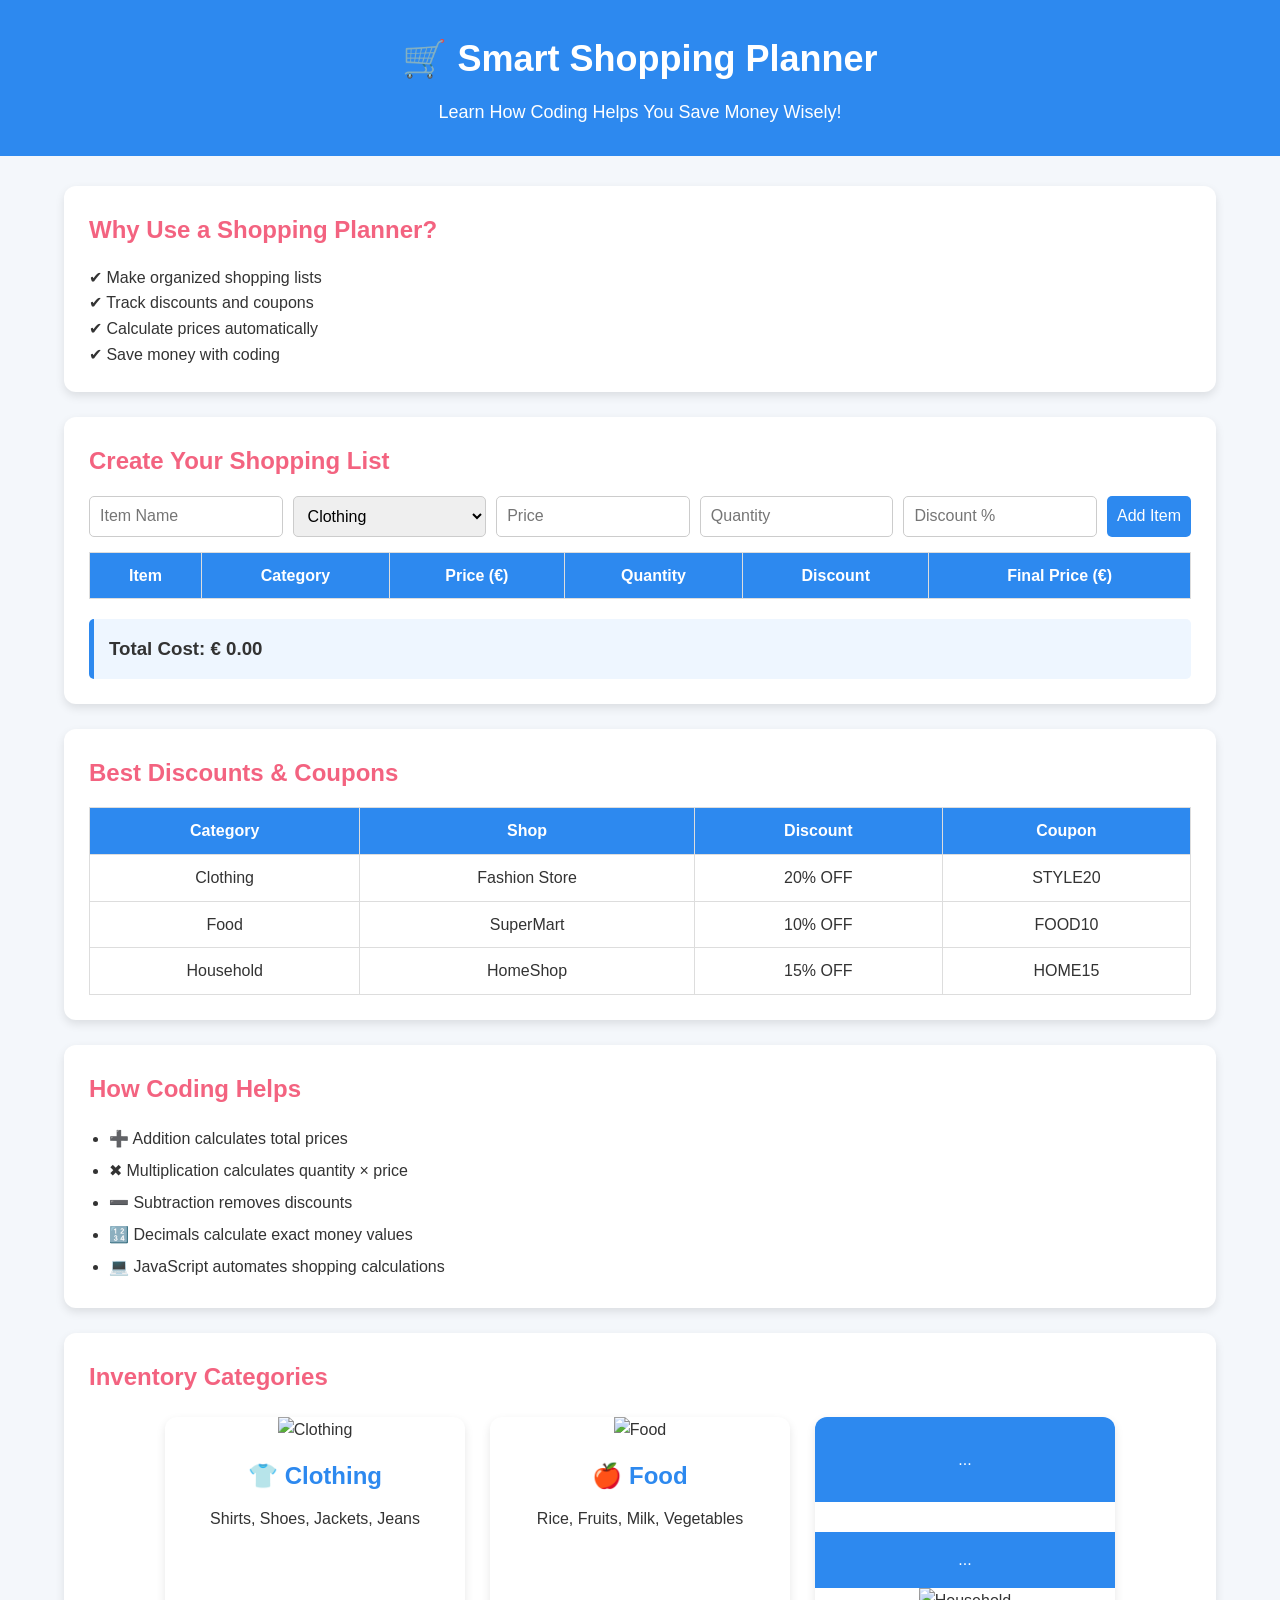
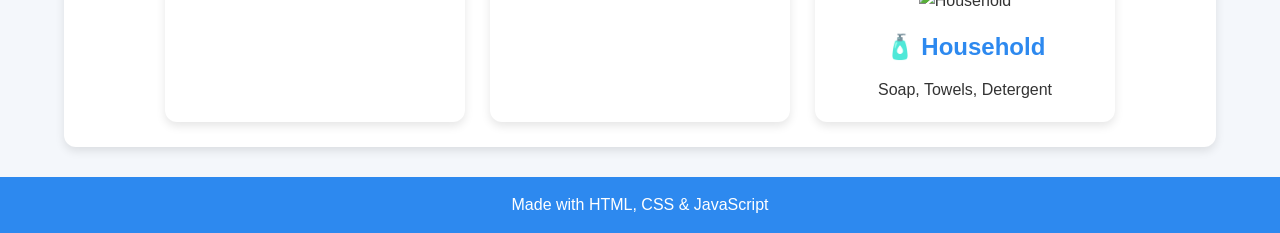
==== index.html @ d008da69 "first commit" ====
<!DOCTYPE html>
<html lang="en">
<head>
    <meta charset="UTF-8">
    <meta name="viewport" content="width=device-width, initial-scale=1.0">

    <title>Smart Shopping Planner</title>

    <!-- CSS File -->
    <link rel="stylesheet" href="style.css">
</head>

<body>
<header>
    <h1>🛒 Smart Shopping Planner</h1>
    <p>Learn How Coding Helps You Save Money Wisely!</p>
</header>

<div class="container">

    <!-- Introduction -->
    <section class="section">
        <h2>Why Use a Shopping Planner?</h2>

        <p>
            ✔ Make organized shopping lists <br>
            ✔ Track discounts and coupons <br>
            ✔ Calculate prices automatically <br>
            ✔ Save money with coding
        </p>
    </section>


    <!-- Shopping Form -->
    <section class="section">

        <h2>Create Your Shopping List</h2>

        <div class="inputs">

            <input type="text" id="itemName" placeholder="Item Name">

            <select id="category">
                <option value="Clothing">Clothing</option>
                <option value="Food">Food</option>
                <option value="Household">Household</option>
            </select>

            <input type="number" id="price" placeholder="Price">

            <input type="number" id="quantity" placeholder="Quantity">

            <input type="number" id="discount" placeholder="Discount %">

            <button onclick="addItem()">Add Item</button>

        </div>

        <!-- Shopping Table -->
        <table>

            <thead>
                <tr>
                    <th>Item</th>
                    <th>Category</th>
                    <th>Price (€)</th>
                    <th>Quantity</th>
                    <th>Discount</th>
                    <th>Final Price (€)</th>
                </tr>
            </thead>

            <tbody id="shoppingTable">

            </tbody>

        </table>

        <div class="total-box">
            <h3>Total Cost: € <span id="total">0.00</span></h3>
        </div>

    </section>

    <!-- Discount Section -->
    <section class="section">

        <h2>Best Discounts & Coupons</h2>

        <table>

            <thead>
                <tr>
                    <th>Category</th>
                    <th>Shop</th>
                    <th>Discount</th>
                    <th>Coupon</th>
                </tr>
            </thead>

            <tbody>

                <tr>
                    <td>Clothing</td>
                    <td>Fashion Store</td>
                    <td>20% OFF</td>
                    <td>STYLE20</td>
                </tr>

                <tr>
                    <td>Food</td>
                    <td>SuperMart</td>
                    <td>10% OFF</td>
                    <td>FOOD10</td>
                </tr>

                <tr>
                    <td>Household</td>
                    <td>HomeShop</td>
                    <td>15% OFF</td>
                    <td>HOME15</td>
                </tr>

            </tbody>

        </table>

    </section>

    <!-- Coding Explanation -->
    <section class="section">

        <h2>How Coding Helps</h2>

        <ul>
            <li>➕ Addition calculates total prices</li>
            <li>✖ Multiplication calculates quantity × price</li>
            <li>➖ Subtraction removes discounts</li>
            <li>🔢 Decimals calculate exact money values</li>
            <li>💻 JavaScript automates shopping calculations</li>
        </ul>

    </section>

    <!-- Inventory -->
   <!-- Inventory With Images -->
<section class="section">

    <h2>Inventory Categories</h2>

    <div class="inventory-container">

        <!-- Clothing -->
        <div class="card">

            <img 
            src="https://images.unsplash.com/photo-1521572163474-6864f9cf17ab?w=400"
            alt="Clothing">

            <h3>👕 Clothing</h3>

            <p>Shirts, Shoes, Jackets, Jeans</p>

        </div>

        <!-- Food -->
        <div class="card">

            <img 
            src="https://images.unsplash.com/photo-1542838132-92c53300491e?w=400"
            alt="Food">

            <h3>🍎 Food</h3>

            <p>Rice, Fruits, Milk, Vegetables</p>

        </div>

        <!-- Household -->
        <div class="card">
           <body>

<header>...</header>

<div class="container">

    <!-- Introduction -->
    
    <!-- Shopping Form -->
    
    <!-- Discount Section -->
    
    <!-- Coding Explanation -->

    <!-- Inventory With Images -->

</div>

<footer>...</footer>

<script src="script.js"></script>

</body>
</html> 

            <img 
            src="https://images.unsplash.com/photo-1583947582886-f40ec95dd752?w=400"
            alt="Household">

            <h3>🧴 Household</h3>

            <p>Soap, Towels, Detergent</p>

        </div>

    </div>

</section>

            </tbody>

        </table>

    </section>

</div>

<footer>
    <p>Made with HTML, CSS & JavaScript</p>
</footer>

<!-- JavaScript File -->
<script src="script.js"></script>

</body>
</html>
---- style.css ----
*{
    margin:0;
    padding:0;
    box-sizing:border-box;
    font-family:Arial, sans-serif;
}

body{
    background:#f4f7fb;
    color:#333;
}

header{
    background:#2d89ef;
    color:white;
    text-align:center;
    padding:20px;
}

header h1{
    margin-bottom:10px;
}

.container{
    width:90%;
    max-width:1200px;
    margin:20px auto;

}

.section{
    background:white;
    padding:20px;
    margin-bottom:20px;
    border-radius:10px;
    box-shadow:0 2px 6px rgba(0,0,0,0.1);
}
*{
    margin:0;
    padding:0;
    box-sizing:border-box;
    font-family:Arial, sans-serif;
}

body{
    background:#f4f7fb;
    color:#333;
    line-height:1.6;
}

/* Header */

header{
    background:#2d89ef;
    color:white;
    text-align:center;
    padding:30px 20px;
}

header h1{
    font-size:36px;
    margin-bottom:10px;
}

header p{
    font-size:18px;
}

/* Container */

.container{
    width:90%;
    max-width:1200px;
    margin:30px auto;
}

/* Sections */

.section{
    background:white;
    padding:25px;
    margin-bottom:25px;
    border-radius:12px;
    box-shadow:0 4px 10px rgba(0,0,0,0.1);
}

.section h2{
    color:#2d89ef;
    margin-bottom:20px;
}

/* Inputs */

.inputs{
    display:flex;
    flex-wrap:wrap;
    gap:12px;
    margin-bottom:20px;
}

input,
select,
button{
    padding:12px;
    border-radius:6px;
    border:1px solid #ccc;
    font-size:16px;
}

input,
select{
    flex:1;
    min-width:180px;
}

button{
    background:#2d89ef;
    color:white;
    border:none;
    cursor:pointer;
    transition:0.3s;
}

button:hover{
    background:#1f6fd1;
}

/* Tables */

table{
    width:100%;
    border-collapse:collapse;
    margin-top:15px;
}

table th,
table td{
    border:1px solid #ddd;
    padding:12px;
    text-align:center;
}

table th{
    background:#2d89ef;
    color:white;
}

/* Total Box */

.total-box{
    margin-top:20px;
    background:#eef6ff;
    padding:15px;
    border-left:5px solid #2d89ef;
    border-radius:6px;
}

/* List */

ul{
    margin-left:20px;
    line-height:2;
}

/* Inventory Cards */

.inventory-container{
    display:flex;
    justify-content:center;
    gap:25px;
    flex-wrap:wrap;
    margin-top:20px;
}

.card{
    width:300px;
    background:white;
    border-radius:12px;
    overflow:hidden;
    box-shadow:0 4px 10px rgba(0,0,0,0.1);
    transition:0.3s;
    text-align:center;
}

.card:hover{
    transform:translateY(-5px);
}

.card img{
    width:100%;
    height:220px;
    object-fit:cover;
}

.card h3{
    color:#2d89ef;
    margin:15px 0 10px;
    font-size:24px;
}

.card p{
    padding:0 15px 20px;
    font-size:16px;
}

/* Footer */

footer{
    background:#2d89ef;
    color:white;
    text-align:center;
    padding:18px;
    margin-top:30px;
}

/* Responsive */

@media(max-width:768px){

    .inputs{
    }

    input,
    select,
    button{
        width:100%;
    }

    .card{
        width:100%;
        max-width:350px;
    }

    table{
        font-size:14px;
    }

    header h1{
        font-size:28px;
    }
}
.section h2{
    color:#ef2d54bd;
    margin-bottom:15px;
}

.inputs{
    display:flex;
    flex-wrap:wrap;
    gap:10px;
    margin-bottom:15px;
}

input,
select,
button{
    padding:10px;
    border:1px solid #ccc;
    border-radius:5px;
}

button{
    background:#2d89ef;
    color:white;
    border:none;
    cursor:pointer;
}

button:hover{
    background:#1f6fd1;
}

table{
    width:100%;
    border-collapse:collapse;
    margin-top:15px;
}

table th,
table td{
    border:1px solid #ddd;
    padding:10px;
    text-align:center;
}

table th{
    background:#2d89ef;
    color:white;
}

.total-box{
    margin-top:20px;
    background:#eef6ff;
    padding:15px;
    border-left:5px solid #2d89ef;
    border-radius:5px;
}

ul{
    line-height:2;
    margin-left:20px;
}

footer{
    background:#2d89ef;
    color:white;
    text-align:center;
    padding:15px;
    margin-top:20px;
}
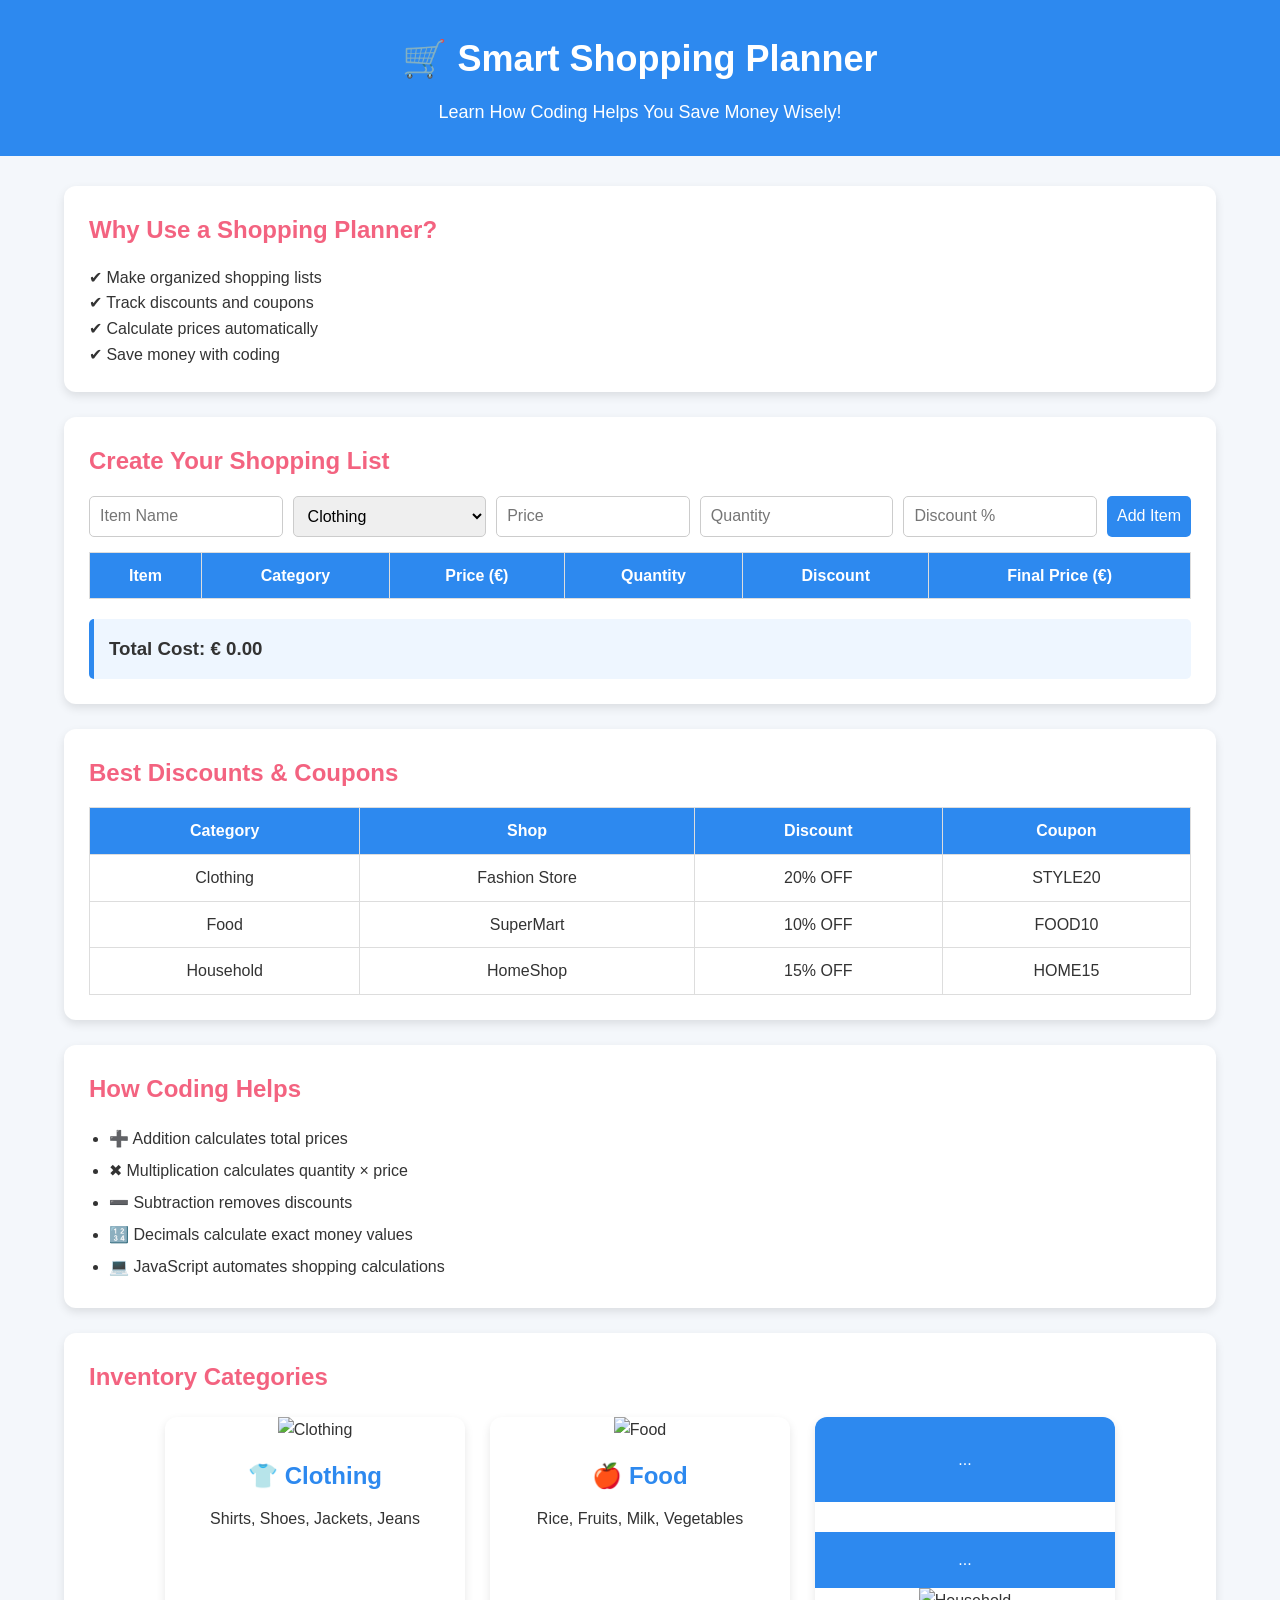
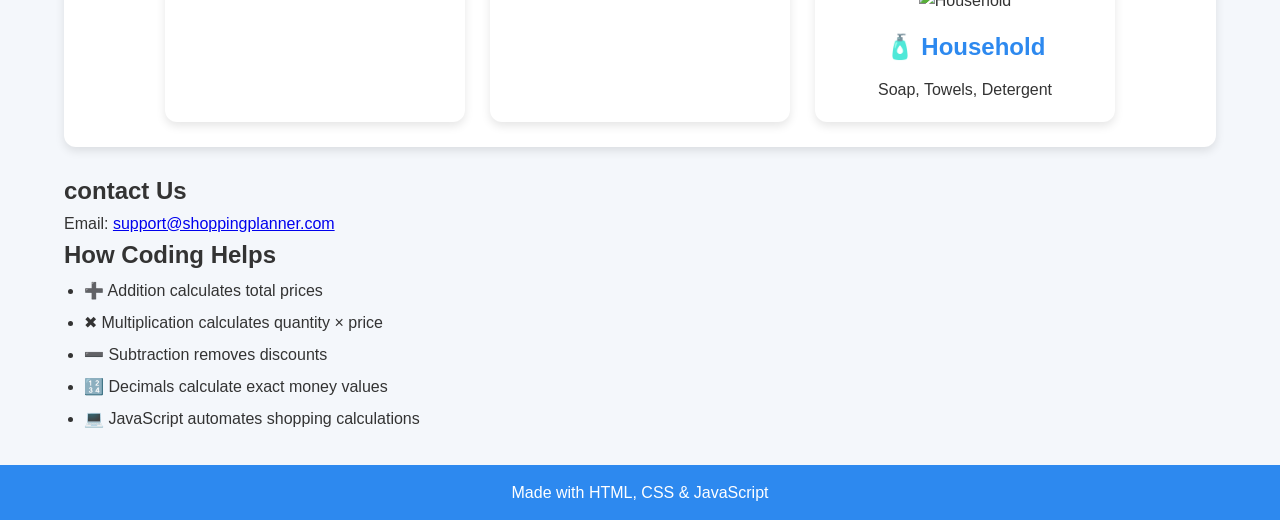
==== commit e10aab84: "fixed the background image and removed the list imageandfixed the script.js file summing up the code" ====
--- a/index.html
+++ b/index.html
@@ -34,7 +34,7 @@
     <!-- Shopping Form -->
     <section class="section">
 
-        <h2>Create Your Shopping List</h2>
+       <h2>Create Your Shopping List</h2>
 
         <div class="inputs">
 
@@ -222,7 +222,22 @@
         </table>
 
     </section>
-
+<section class=""section">
+    <h2>contact Us</h2>
+    <p>Email: <a href="mailto:support@shoppingplanner.com">support@shoppingplanner.com</a></p>
+</section>
+
+        <h2>How Coding Helps</h2>
+
+        <ul>
+            <li>➕ Addition calculates total prices</li>
+            <li>✖ Multiplication calculates quantity × price</li>
+            <li>➖ Subtraction removes discounts</li>
+            <li>🔢 Decimals calculate exact money values</li>
+            <li>💻 JavaScript automates shopping calculations</li>
+        </ul>
+
+    </section>
 </div>
 
 <footer>
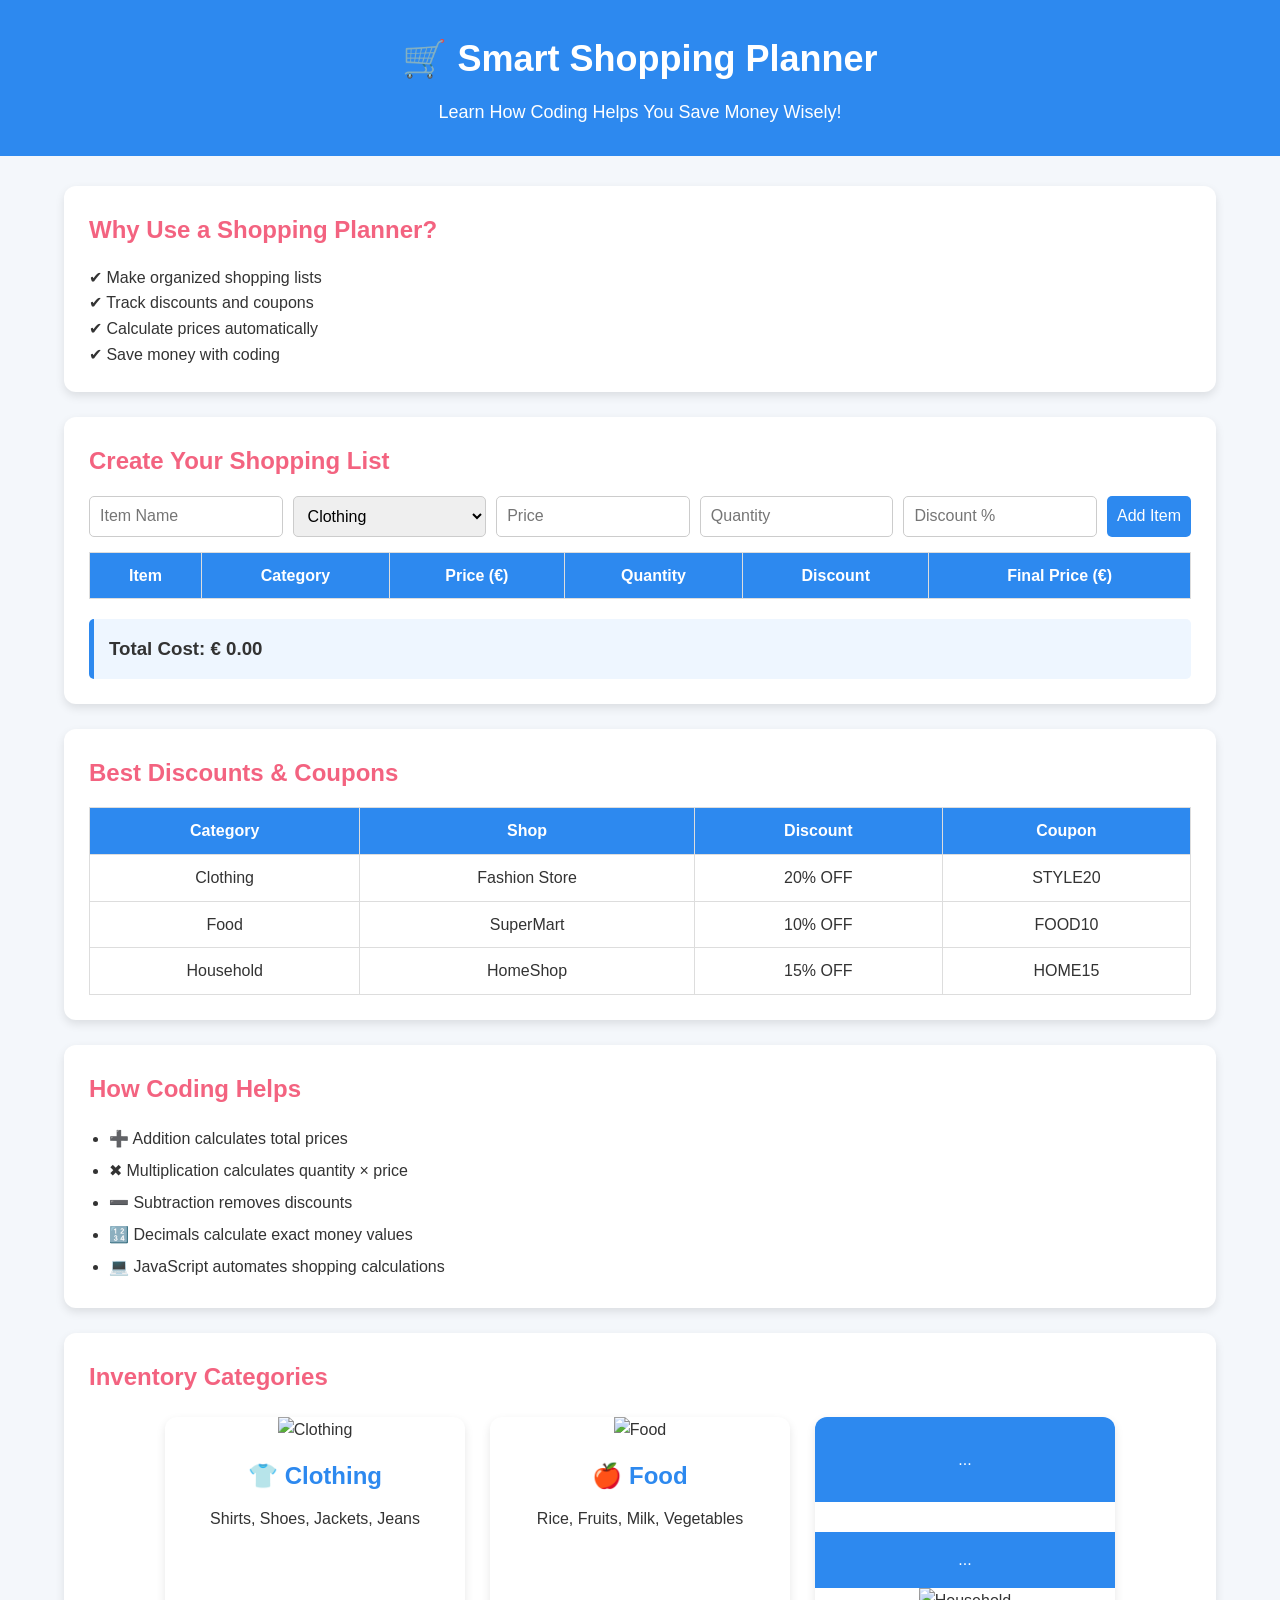
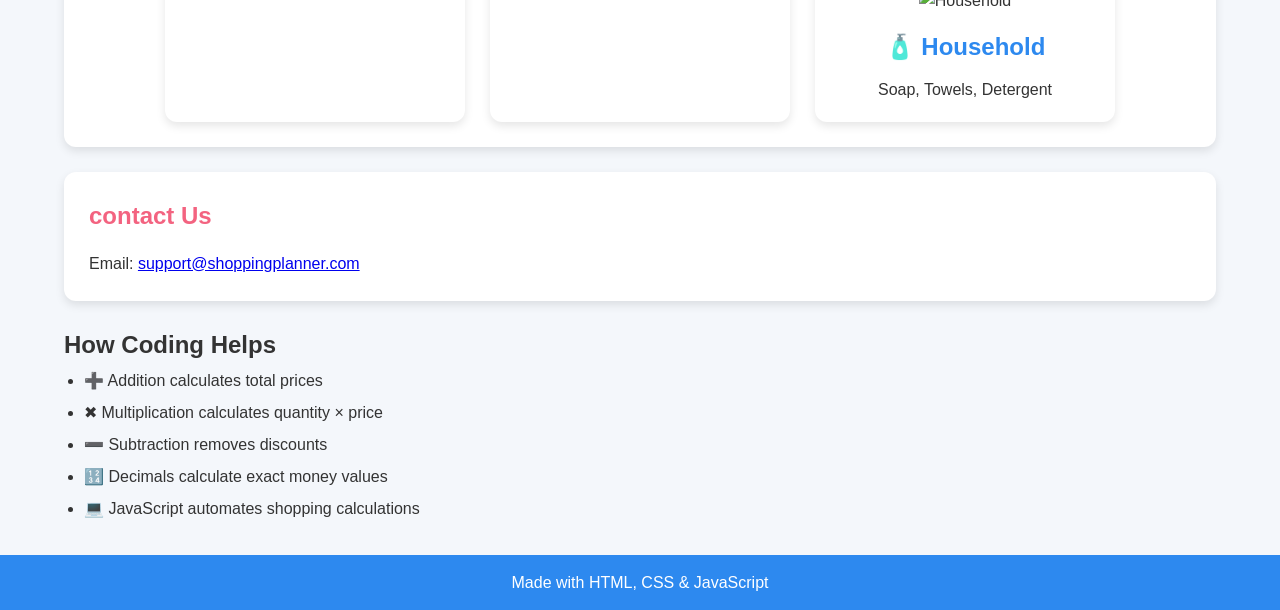
==== commit 0a05a103: "removed the double qoute" ====
--- a/index.html
+++ b/index.html
@@ -222,7 +222,7 @@
         </table>
 
     </section>
-<section class=""section">
+<section class="section">
     <h2>contact Us</h2>
     <p>Email: <a href="mailto:support@shoppingplanner.com">support@shoppingplanner.com</a></p>
 </section>
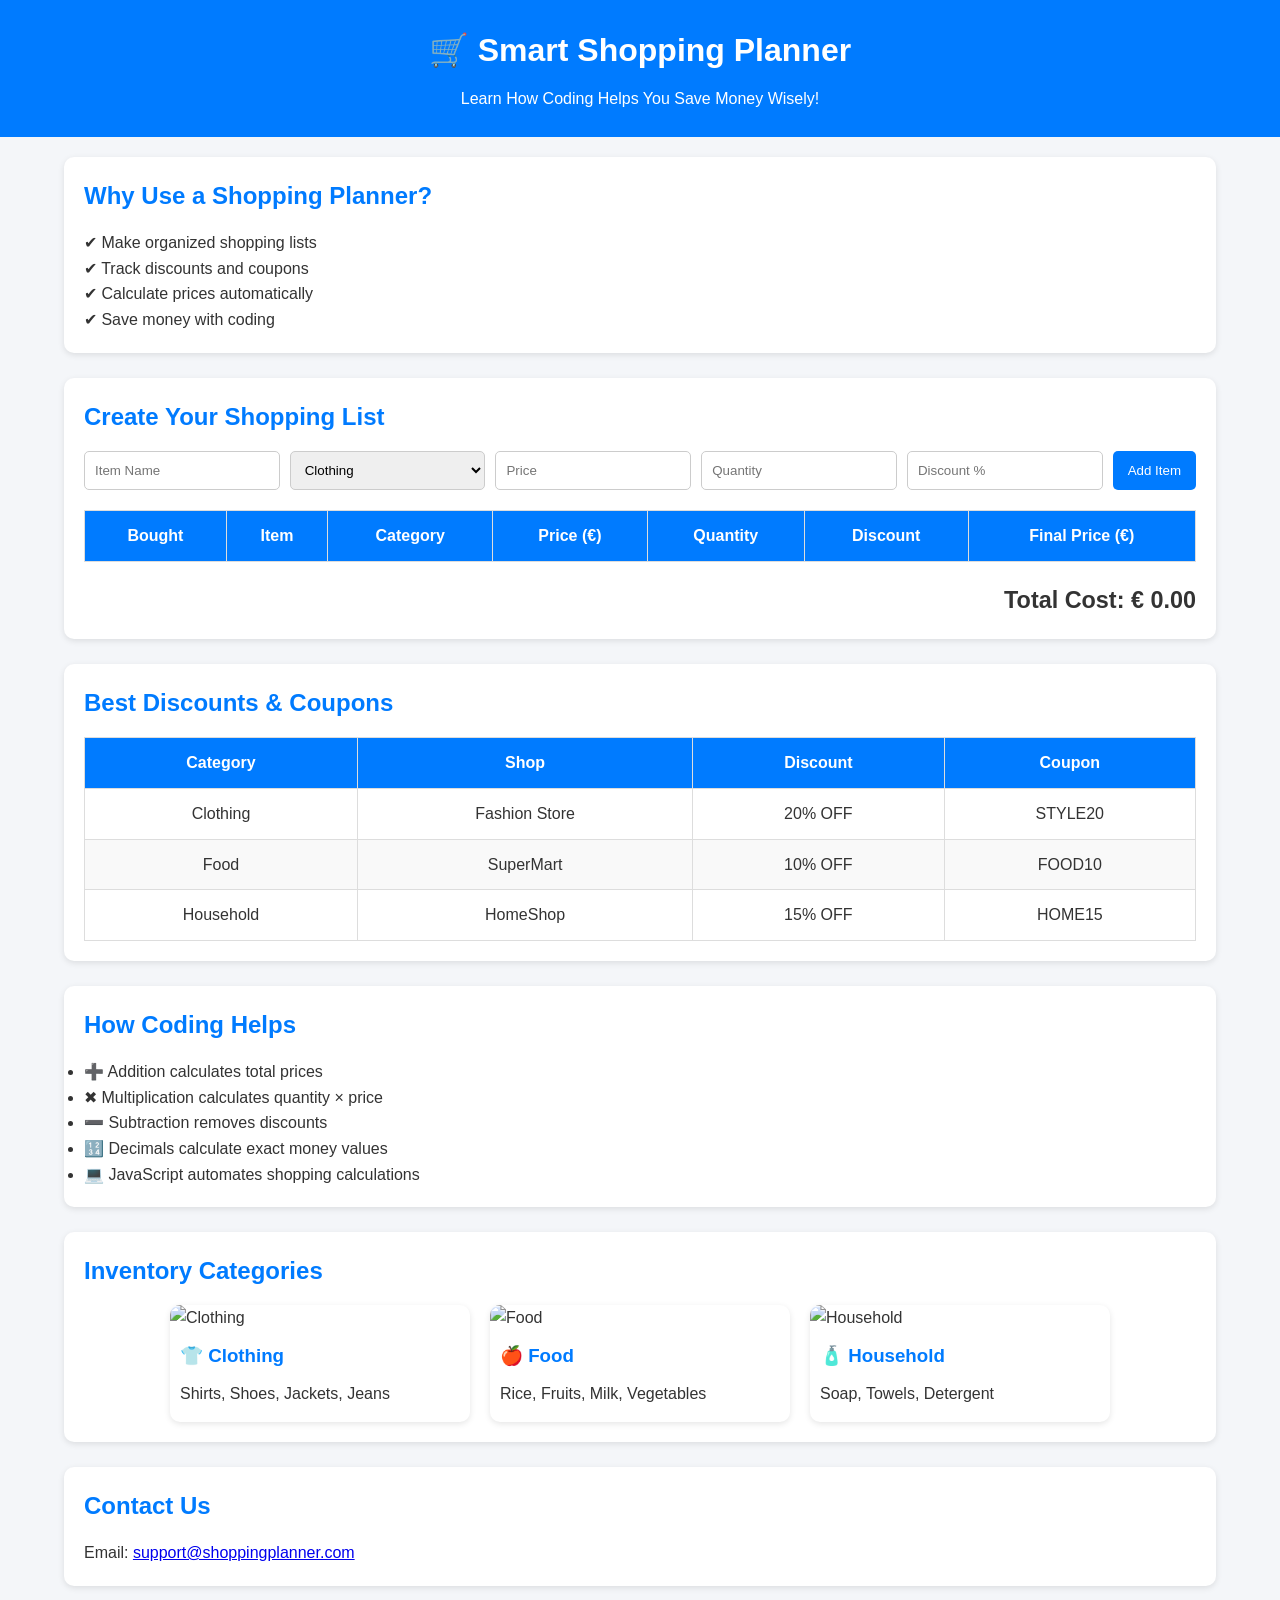
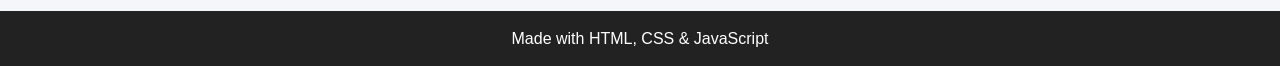
==== commit 3f01f5ed: "added a new feature to the website" ====
--- a/index.html
+++ b/index.html
@@ -1,5 +1,6 @@
-<!DOCTYPE html>
+ <!DOCTYPE html>
 <html lang="en">
+
 <head>
     <meta charset="UTF-8">
     <meta name="viewport" content="width=device-width, initial-scale=1.0">
@@ -11,241 +12,277 @@
 </head>
 
 <body>
-<header>
-    <h1>🛒 Smart Shopping Planner</h1>
-    <p>Learn How Coding Helps You Save Money Wisely!</p>
-</header>
-
-<div class="container">
-
-    <!-- Introduction -->
-    <section class="section">
-        <h2>Why Use a Shopping Planner?</h2>
-
-        <p>
-            ✔ Make organized shopping lists <br>
-            ✔ Track discounts and coupons <br>
-            ✔ Calculate prices automatically <br>
-            ✔ Save money with coding
-        </p>
-    </section>
-
-
-    <!-- Shopping Form -->
-    <section class="section">
-
-       <h2>Create Your Shopping List</h2>
-
-        <div class="inputs">
-
-            <input type="text" id="itemName" placeholder="Item Name">
-
-            <select id="category">
-                <option value="Clothing">Clothing</option>
-                <option value="Food">Food</option>
-                <option value="Household">Household</option>
-            </select>
-
-            <input type="number" id="price" placeholder="Price">
-
-            <input type="number" id="quantity" placeholder="Quantity">
-
-            <input type="number" id="discount" placeholder="Discount %">
-
-            <button onclick="addItem()">Add Item</button>
-
-        </div>
-
-        <!-- Shopping Table -->
-        <table>
-
-            <thead>
-                <tr>
-                    <th>Item</th>
-                    <th>Category</th>
-                    <th>Price (€)</th>
-                    <th>Quantity</th>
-                    <th>Discount</th>
-                    <th>Final Price (€)</th>
-                </tr>
-            </thead>
-
-            <tbody id="shoppingTable">
-
-            </tbody>
-
-        </table>
-
-        <div class="total-box">
-            <h3>Total Cost: € <span id="total">0.00</span></h3>
-        </div>
-
-    </section>
-
-    <!-- Discount Section -->
-    <section class="section">
-
-        <h2>Best Discounts & Coupons</h2>
-
-        <table>
-
-            <thead>
-                <tr>
-                    <th>Category</th>
-                    <th>Shop</th>
-                    <th>Discount</th>
-                    <th>Coupon</th>
-                </tr>
-            </thead>
-
-            <tbody>
-
-                <tr>
-                    <td>Clothing</td>
-                    <td>Fashion Store</td>
-                    <td>20% OFF</td>
-                    <td>STYLE20</td>
-                </tr>
-
-                <tr>
-                    <td>Food</td>
-                    <td>SuperMart</td>
-                    <td>10% OFF</td>
-                    <td>FOOD10</td>
-                </tr>
-
-                <tr>
-                    <td>Household</td>
-                    <td>HomeShop</td>
-                    <td>15% OFF</td>
-                    <td>HOME15</td>
-                </tr>
-
-            </tbody>
-
-        </table>
-
-    </section>
-
-    <!-- Coding Explanation -->
-    <section class="section">
-
-        <h2>How Coding Helps</h2>
-
-        <ul>
-            <li>➕ Addition calculates total prices</li>
-            <li>✖ Multiplication calculates quantity × price</li>
-            <li>➖ Subtraction removes discounts</li>
-            <li>🔢 Decimals calculate exact money values</li>
-            <li>💻 JavaScript automates shopping calculations</li>
-        </ul>
-
-    </section>
-
-    <!-- Inventory -->
-   <!-- Inventory With Images -->
-<section class="section">
-
-    <h2>Inventory Categories</h2>
-
-    <div class="inventory-container">
-
-        <!-- Clothing -->
-        <div class="card">
-
-            <img 
-            src="https://images.unsplash.com/photo-1521572163474-6864f9cf17ab?w=400"
-            alt="Clothing">
-
-            <h3>👕 Clothing</h3>
-
-            <p>Shirts, Shoes, Jackets, Jeans</p>
-
-        </div>
-
-        <!-- Food -->
-        <div class="card">
-
-            <img 
-            src="https://images.unsplash.com/photo-1542838132-92c53300491e?w=400"
-            alt="Food">
-
-            <h3>🍎 Food</h3>
-
-            <p>Rice, Fruits, Milk, Vegetables</p>
-
-        </div>
-
-        <!-- Household -->
-        <div class="card">
-           <body>
-
-<header>...</header>
-
-<div class="container">
-
-    <!-- Introduction -->
-    
-    <!-- Shopping Form -->
-    
-    <!-- Discount Section -->
-    
-    <!-- Coding Explanation -->
-
-    <!-- Inventory With Images -->
-
-</div>
-
-<footer>...</footer>
-
-<script src="script.js"></script>
-
-</body>
-</html> 
-
-            <img 
-            src="https://images.unsplash.com/photo-1583947582886-f40ec95dd752?w=400"
-            alt="Household">
-
-            <h3>🧴 Household</h3>
-
-            <p>Soap, Towels, Detergent</p>
-
-        </div>
+
+    <!-- Header -->
+    <header>
+        <h1>🛒 Smart Shopping Planner</h1>
+        <p>Learn How Coding Helps You Save Money Wisely!</p>
+    </header>
+
+    <div class="container">
+
+        <!-- Introduction -->
+        <section class="section">
+
+            <h2>Why Use a Shopping Planner?</h2>
+
+            <p>
+                ✔ Make organized shopping lists <br>
+                ✔ Track discounts and coupons <br>
+                ✔ Calculate prices automatically <br>
+                ✔ Save money with coding
+            </p>
+
+        </section>
+
+        <!-- Shopping Form -->
+        <section class="section">
+
+            <h2>Create Your Shopping List</h2>
+
+            <div class="inputs">
+
+                <input
+                    type="text"
+                    id="itemName"
+                    placeholder="Item Name"
+                >
+
+                <select id="category">
+
+                    <option value="Clothing">
+                        Clothing
+                    </option>
+
+                    <option value="Food">
+                        Food
+                    </option>
+
+                    <option value="Household">
+                        Household
+                    </option>
+
+                </select>
+
+                <input
+                    type="number"
+                    id="price"
+                    placeholder="Price"
+                >
+
+                <input
+                    type="number"
+                    id="quantity"
+                    placeholder="Quantity"
+                >
+
+                <input
+                    type="number"
+                    id="discount"
+                    placeholder="Discount %"
+                >
+
+                <button onclick="addItem()">
+                    Add Item
+                </button>
+
+            </div>
+
+            <!-- Shopping Table -->
+            <table>
+
+                <thead>
+
+                    <tr>
+                        <th>Bought</th>
+                        <th>Item</th>
+                        <th>Category</th>
+                        <th>Price (€)</th>
+                        <th>Quantity</th>
+                        <th>Discount</th>
+                        <th>Final Price (€)</th>
+                    </tr>
+
+                </thead>
+
+                <tbody id="shoppingbody">
+
+                </tbody>
+
+            </table>
+
+            <!-- Total -->
+            <div class="total-box">
+
+                <h3>
+                    Total Cost:
+                    € <span id="total">0.00</span>
+                </h3>
+
+            </div>
+
+        </section>
+
+        <!-- Discount Section -->
+        <section class="section">
+
+            <h2>Best Discounts & Coupons</h2>
+
+            <table>
+
+                <thead>
+
+                    <tr>
+                        <th>Category</th>
+                        <th>Shop</th>
+                        <th>Discount</th>
+                        <th>Coupon</th>
+                    </tr>
+
+                </thead>
+
+                <tbody>
+
+                    <tr>
+                        <td>Clothing</td>
+                        <td>Fashion Store</td>
+                        <td>20% OFF</td>
+                        <td>STYLE20</td>
+                    </tr>
+
+                    <tr>
+                        <td>Food</td>
+                        <td>SuperMart</td>
+                        <td>10% OFF</td>
+                        <td>FOOD10</td>
+                    </tr>
+
+                    <tr>
+                        <td>Household</td>
+                        <td>HomeShop</td>
+                        <td>15% OFF</td>
+                        <td>HOME15</td>
+                    </tr>
+
+                </tbody>
+
+            </table>
+
+        </section>
+
+        <!-- Coding Explanation -->
+        <section class="section">
+
+            <h2>How Coding Helps</h2>
+
+            <ul>
+
+                <li>
+                    ➕ Addition calculates total prices
+                </li>
+
+                <li>
+                    ✖ Multiplication calculates quantity × price
+                </li>
+
+                <li>
+                    ➖ Subtraction removes discounts
+                </li>
+
+                <li>
+                    🔢 Decimals calculate exact money values
+                </li>
+
+                <li>
+                    💻 JavaScript automates shopping calculations
+                </li>
+
+            </ul>
+
+        </section>
+
+        <!-- Inventory -->
+        <section class="section">
+
+            <h2>Inventory Categories</h2>
+
+            <div class="inventory-container">
+
+                <!-- Clothing -->
+                <div class="card">
+
+                    <img
+                        src="https://images.unsplash.com/photo-1521572163474-6864f9cf17ab?w=400"
+                        alt="Clothing"
+                    >
+
+                    <h3>👕 Clothing</h3>
+
+                    <p>
+                        Shirts, Shoes, Jackets, Jeans
+                    </p>
+
+                </div>
+
+                <!-- Food -->
+                <div class="card">
+
+                    <img
+                        src="https://images.unsplash.com/photo-1542838132-92c53300491e?w=400"
+                        alt="Food"
+                    >
+
+                    <h3>🍎 Food</h3>
+
+                    <p>
+                        Rice, Fruits, Milk, Vegetables
+                    </p>
+
+                </div>
+
+                <!-- Household -->
+                <div class="card">
+
+                    <img
+                        src="https://images.unsplash.com/photo-1583947582886-f40ec95dd752?w=400"
+                        alt="Household"
+                    >
+
+                    <h3>🧴 Household</h3>
+
+                    <p>
+                        Soap, Towels, Detergent
+                    </p>
+
+                </div>
+
+            </div>
+
+        </section>
+
+        <!-- Contact -->
+        <section class="section">
+
+            <h2>Contact Us</h2>
+
+            <p>
+                Email:
+                <a href="mailto:support@shoppingplanner.com">
+                    support@shoppingplanner.com
+                </a>
+            </p>
+
+        </section>
 
     </div>
 
-</section>
-
-            </tbody>
-
-        </table>
-
-    </section>
-<section class="section">
-    <h2>contact Us</h2>
-    <p>Email: <a href="mailto:support@shoppingplanner.com">support@shoppingplanner.com</a></p>
-</section>
-
-        <h2>How Coding Helps</h2>
-
-        <ul>
-            <li>➕ Addition calculates total prices</li>
-            <li>✖ Multiplication calculates quantity × price</li>
-            <li>➖ Subtraction removes discounts</li>
-            <li>🔢 Decimals calculate exact money values</li>
-            <li>💻 JavaScript automates shopping calculations</li>
-        </ul>
-
-    </section>
-</div>
-
-<footer>
-    <p>Made with HTML, CSS & JavaScript</p>
-</footer>
-
-<!-- JavaScript File -->
-<script src="script.js"></script>
+    <!-- Footer -->
+    <footer>
+        <p>Made with HTML, CSS & JavaScript</p>
+    </footer>
+
+    <!-- JavaScript File -->
+    <script src="script.js"></script>
 
 </body>
 </html>
--- a/style.css
+++ b/style.css
@@ -1,310 +1,196 @@
+/* Reset */
 *{
-    margin:0;
-    padding:0;
-    box-sizing:border-box;
-    font-family:Arial, sans-serif;
+    margin: 0;
+    padding: 0;
+    box-sizing: border-box;
 }
 
+/* Body */
 body{
-    background:#f4f7fb;
-    color:#333;
+    font-family: Arial, sans-serif;
+    background-color: #f4f6f9;
+    color: #333;
+    line-height: 1.6;
 }
 
+/* Header */
 header{
-    background:#2d89ef;
-    color:white;
-    text-align:center;
-    padding:20px;
+    background-color: #007bff;
+    color: white;
+    text-align: center;
+    padding: 25px;
 }
 
 header h1{
-    margin-bottom:10px;
+    margin-bottom: 10px;
+    font-size: 32px;
 }
 
+/* Main Container */
 .container{
-    width:90%;
-    max-width:1200px;
-    margin:20px auto;
-
+    width: 90%;
+    max-width: 1200px;
+    margin: 20px auto;
 }
 
+/* Section Box */
 .section{
-    background:white;
-    padding:20px;
-    margin-bottom:20px;
-    border-radius:10px;
-    box-shadow:0 2px 6px rgba(0,0,0,0.1);
-}
-*{
-    margin:0;
-    padding:0;
-    box-sizing:border-box;
-    font-family:Arial, sans-serif;
+    background-color: white;
+    padding: 20px;
+    margin-bottom: 25px;
+    border-radius: 10px;
+    box-shadow: 0 2px 6px rgba(0,0,0,0.1);
 }
 
-body{
-    background:#f4f7fb;
-    color:#333;
-    line-height:1.6;
+/* Section Titles */
+.section h2{
+    margin-bottom: 15px;
+    color: #007bff;
 }
 
-/* Header */
-
-header{
-    background:#2d89ef;
-    color:white;
-    text-align:center;
-    padding:30px 20px;
-}
-
-header h1{
-    font-size:36px;
-    margin-bottom:10px;
-}
-
-header p{
-    font-size:18px;
-}
-
-/* Container */
-
-.container{
-    width:90%;
-    max-width:1200px;
-    margin:30px auto;
-}
-
-/* Sections */
-
-.section{
-    background:white;
-    padding:25px;
-    margin-bottom:25px;
-    border-radius:12px;
-    box-shadow:0 4px 10px rgba(0,0,0,0.1);
-}
-
-.section h2{
-    color:#2d89ef;
-    margin-bottom:20px;
+/* Inputs Area */
+.inputs{
+    display: flex;
+    flex-wrap: wrap;
+    gap: 10px;
+    margin-bottom: 20px;
 }
 
 /* Inputs */
-
-.inputs{
-    display:flex;
-    flex-wrap:wrap;
-    gap:12px;
-    margin-bottom:20px;
+.inputs input,
+.inputs select{
+    padding: 10px;
+    border: 1px solid #ccc;
+    border-radius: 5px;
+    flex: 1;
+    min-width: 150px;
 }
 
-input,
-select,
+/* Buttons */
 button{
-    padding:12px;
-    border-radius:6px;
-    border:1px solid #ccc;
-    font-size:16px;
-}
-
-input,
-select{
-    flex:1;
-    min-width:180px;
-}
-
-button{
-    background:#2d89ef;
-    color:white;
-    border:none;
-    cursor:pointer;
-    transition:0.3s;
+    background-color: #007bff;
+    color: white;
+    border: none;
+    padding: 10px 15px;
+    border-radius: 5px;
+    cursor: pointer;
+    transition: 0.3s;
 }
 
 button:hover{
-    background:#1f6fd1;
+    background-color: #0056b3;
 }
 
-/* Tables */
-
+/* Table */
 table{
-    width:100%;
-    border-collapse:collapse;
-    margin-top:15px;
+    width: 100%;
+    border-collapse: collapse;
+    margin-top: 15px;
 }
 
-table th,
-table td{
-    border:1px solid #ddd;
-    padding:12px;
-    text-align:center;
+/* Table Borders */
+table,
+th,
+td{
+    border: 1px solid #ddd;
 }
 
-table th{
-    background:#2d89ef;
-    color:white;
+/* Table Cells */
+th,
+td{
+    padding: 12px;
+    text-align: center;
+}
+
+/* Table Header */
+th{
+    background-color: #007bff;
+    color: white;
+}
+
+/* Alternate Rows */
+tr:nth-child(even){
+    background-color: #f9f9f9;
 }
 
 /* Total Box */
-
 .total-box{
-    margin-top:20px;
-    background:#eef6ff;
-    padding:15px;
-    border-left:5px solid #2d89ef;
-    border-radius:6px;
-}
-
-/* List */
-
-ul{
-    margin-left:20px;
-    line-height:2;
+    margin-top: 20px;
+    text-align: right;
+    font-size: 20px;
+    font-weight: bold;
 }
 
 /* Inventory Cards */
-
 .inventory-container{
-    display:flex;
-    justify-content:center;
-    gap:25px;
-    flex-wrap:wrap;
-    margin-top:20px;
+    display: flex;
+    gap: 20px;
+    flex-wrap: wrap;
+    justify-content: center;
 }
 
+/* Card */
 .card{
-    width:300px;
-    background:white;
-    border-radius:12px;
-    overflow:hidden;
-    box-shadow:0 4px 10px rgba(0,0,0,0.1);
-    transition:0.3s;
-    text-align:center;
+    background-color: white;
+    width: 300px;
+    border-radius: 10px;
+    overflow: hidden;
+    box-shadow: 0 2px 6px rgba(0,0,0,0.1);
+    transition: 0.3s;
 }
 
 .card:hover{
-    transform:translateY(-5px);
+    transform: translateY(-5px);
 }
 
+/* Card Images */
 .card img{
-    width:100%;
-    height:220px;
-    object-fit:cover;
+    width: 100%;
+    height: 200px;
+    object-fit: cover;
 }
 
+/* Card Content */
 .card h3{
-    color:#2d89ef;
-    margin:15px 0 10px;
-    font-size:24px;
+    padding: 10px;
+    color: #007bff;
 }
 
 .card p{
-    padding:0 15px 20px;
-    font-size:16px;
+    padding: 0 10px 15px;
+}
+
+/* Bought Row */
+.bought{
+    background-color: #d4edda !important;
+    text-decoration: line-through;
+    color: #555;
+}
+
+/* Disabled Button */
+button:disabled{
+    background-color: gray;
+    cursor: not-allowed;
 }
 
 /* Footer */
-
 footer{
-    background:#2d89ef;
-    color:white;
-    text-align:center;
-    padding:18px;
-    margin-top:30px;
+    background-color: #222;
+    color: white;
+    text-align: center;
+    padding: 15px;
+    margin-top: 20px;
 }
 
 /* Responsive */
-
-@media(max-width:768px){
+@media(max-width: 768px){
 
     .inputs{
+        flex-direction: column;
     }
 
-    input,
-    select,
-    button{
-        width:100%;
+    .inventory-container{
+        flex-direction: column;
+        align-items: center;
     }
-
-    .card{
-        width:100%;
-        max-width:350px;
-    }
-
-    table{
-        font-size:14px;
-    }
-
-    header h1{
-        font-size:28px;
-    }
-}
-.section h2{
-    color:#ef2d54bd;
-    margin-bottom:15px;
-}
-
-.inputs{
-    display:flex;
-    flex-wrap:wrap;
-    gap:10px;
-    margin-bottom:15px;
-}
-
-input,
-select,
-button{
-    padding:10px;
-    border:1px solid #ccc;
-    border-radius:5px;
-}
-
-button{
-    background:#2d89ef;
-    color:white;
-    border:none;
-    cursor:pointer;
-}
-
-button:hover{
-    background:#1f6fd1;
-}
-
-table{
-    width:100%;
-    border-collapse:collapse;
-    margin-top:15px;
-}
-
-table th,
-table td{
-    border:1px solid #ddd;
-    padding:10px;
-    text-align:center;
-}
-
-table th{
-    background:#2d89ef;
-    color:white;
-}
-
-.total-box{
-    margin-top:20px;
-    background:#eef6ff;
-    padding:15px;
-    border-left:5px solid #2d89ef;
-    border-radius:5px;
-}
-
-ul{
-    line-height:2;
-    margin-left:20px;
-}
-
-footer{
-    background:#2d89ef;
-    color:white;
-    text-align:center;
-    padding:15px;
-    margin-top:20px;
 }
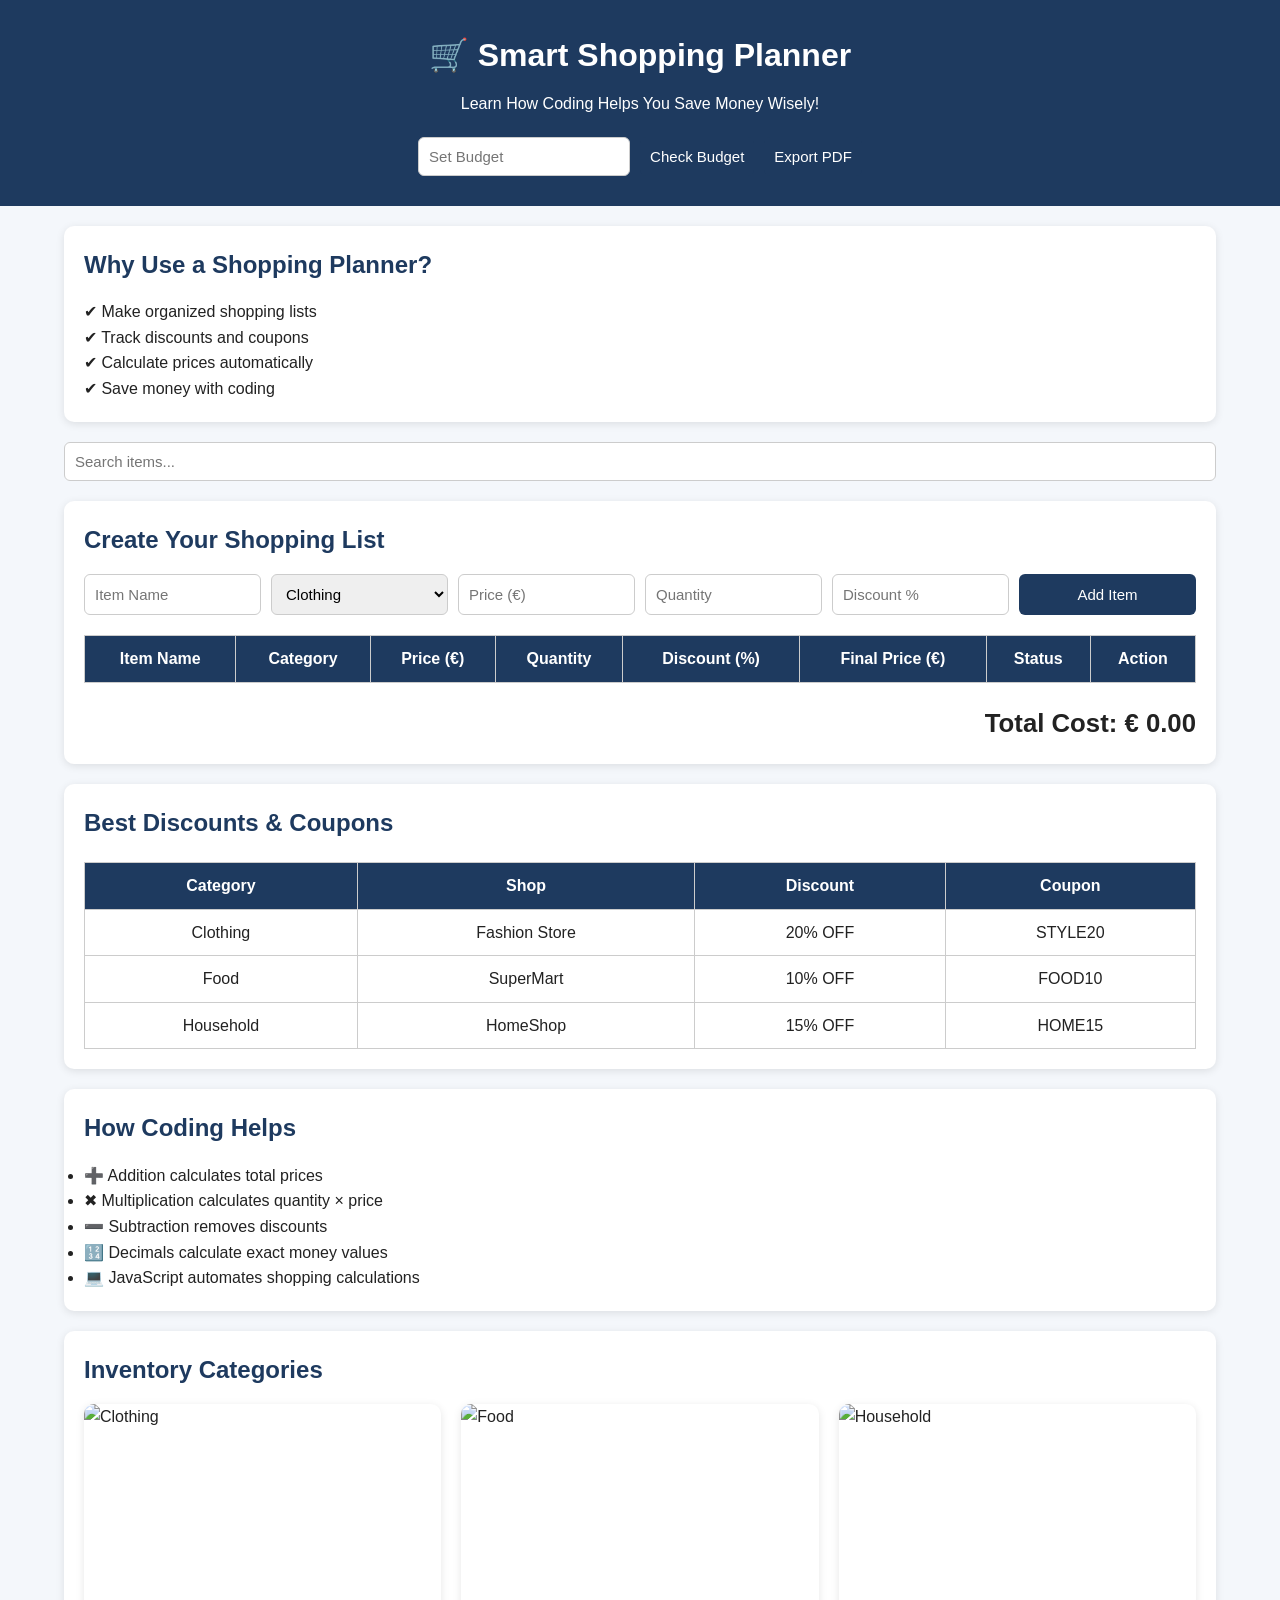
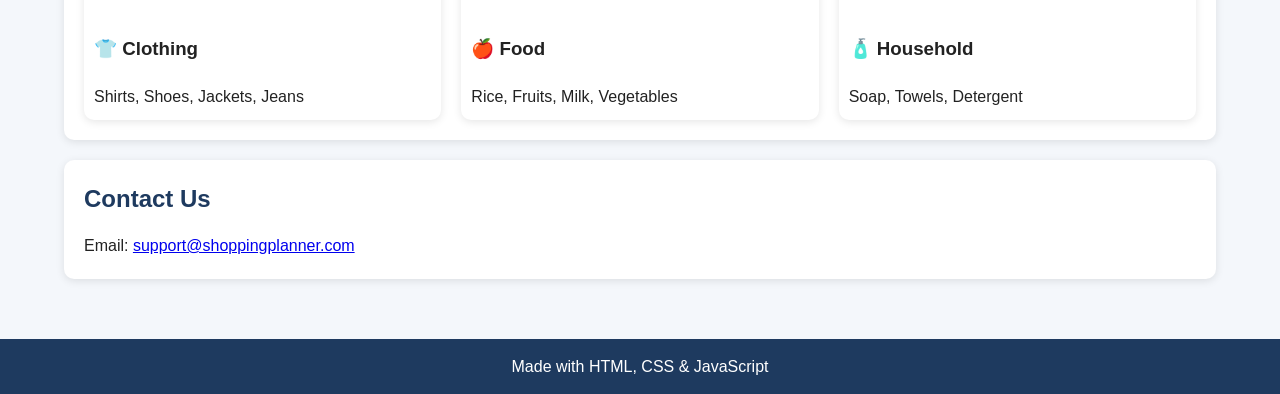
==== commit 9b065b51: "finalised the website, added a contact form and a footer with social media links." ====
--- a/index.html
+++ b/index.html
@@ -1,288 +1,278 @@
- <!DOCTYPE html>
+<!DOCTYPE html>
 <html lang="en">
-
 <head>
-    <meta charset="UTF-8">
-    <meta name="viewport" content="width=device-width, initial-scale=1.0">
-
-    <title>Smart Shopping Planner</title>
-
-    <!-- CSS File -->
-    <link rel="stylesheet" href="style.css">
+  <meta charset="UTF-8" />
+  <meta name="viewport" content="width=device-width, initial-scale=1.0" />
+  <title>Smart Shopping Planner</title>
+
+  <link rel="stylesheet" href="style.css" />
 </head>
 
 <body>
 
-    <!-- Header -->
-    <header>
-        <h1>🛒 Smart Shopping Planner</h1>
-        <p>Learn How Coding Helps You Save Money Wisely!</p>
-    </header>
-
-    <div class="container">
-
-        <!-- Introduction -->
-        <section class="section">
-
-            <h2>Why Use a Shopping Planner?</h2>
-
-            <p>
-                ✔ Make organized shopping lists <br>
-                ✔ Track discounts and coupons <br>
-                ✔ Calculate prices automatically <br>
-                ✔ Save money with coding
-            </p>
-
-        </section>
-
-        <!-- Shopping Form -->
-        <section class="section">
-
-            <h2>Create Your Shopping List</h2>
-
-            <div class="inputs">
-
-                <input
-                    type="text"
-                    id="itemName"
-                    placeholder="Item Name"
-                >
-
-                <select id="category">
-
-                    <option value="Clothing">
-                        Clothing
-                    </option>
-
-                    <option value="Food">
-                        Food
-                    </option>
-
-                    <option value="Household">
-                        Household
-                    </option>
-
-                </select>
-
-                <input
-                    type="number"
-                    id="price"
-                    placeholder="Price"
-                >
-
-                <input
-                    type="number"
-                    id="quantity"
-                    placeholder="Quantity"
-                >
-
-                <input
-                    type="number"
-                    id="discount"
-                    placeholder="Discount %"
-                >
-
-                <button onclick="addItem()">
-                    Add Item
-                </button>
-
-            </div>
-
-            <!-- Shopping Table -->
-            <table>
-
-                <thead>
-
-                    <tr>
-                        <th>Bought</th>
-                        <th>Item</th>
-                        <th>Category</th>
-                        <th>Price (€)</th>
-                        <th>Quantity</th>
-                        <th>Discount</th>
-                        <th>Final Price (€)</th>
-                    </tr>
-
-                </thead>
-
-                <tbody id="shoppingbody">
-
-                </tbody>
-
-            </table>
-
-            <!-- Total -->
-            <div class="total-box">
-
-                <h3>
-                    Total Cost:
-                    € <span id="total">0.00</span>
-                </h3>
-
-            </div>
-
-        </section>
-
-        <!-- Discount Section -->
-        <section class="section">
-
-            <h2>Best Discounts & Coupons</h2>
-
-            <table>
-
-                <thead>
-
-                    <tr>
-                        <th>Category</th>
-                        <th>Shop</th>
-                        <th>Discount</th>
-                        <th>Coupon</th>
-                    </tr>
-
-                </thead>
-
-                <tbody>
-
-                    <tr>
-                        <td>Clothing</td>
-                        <td>Fashion Store</td>
-                        <td>20% OFF</td>
-                        <td>STYLE20</td>
-                    </tr>
-
-                    <tr>
-                        <td>Food</td>
-                        <td>SuperMart</td>
-                        <td>10% OFF</td>
-                        <td>FOOD10</td>
-                    </tr>
-
-                    <tr>
-                        <td>Household</td>
-                        <td>HomeShop</td>
-                        <td>15% OFF</td>
-                        <td>HOME15</td>
-                    </tr>
-
-                </tbody>
-
-            </table>
-
-        </section>
-
-        <!-- Coding Explanation -->
-        <section class="section">
-
-            <h2>How Coding Helps</h2>
-
-            <ul>
-
-                <li>
-                    ➕ Addition calculates total prices
-                </li>
-
-                <li>
-                    ✖ Multiplication calculates quantity × price
-                </li>
-
-                <li>
-                    ➖ Subtraction removes discounts
-                </li>
-
-                <li>
-                    🔢 Decimals calculate exact money values
-                </li>
-
-                <li>
-                    💻 JavaScript automates shopping calculations
-                </li>
-
-            </ul>
-
-        </section>
-
-        <!-- Inventory -->
-        <section class="section">
-
-            <h2>Inventory Categories</h2>
-
-            <div class="inventory-container">
-
-                <!-- Clothing -->
-                <div class="card">
-
-                    <img
-                        src="https://images.unsplash.com/photo-1521572163474-6864f9cf17ab?w=400"
-                        alt="Clothing"
-                    >
-
-                    <h3>👕 Clothing</h3>
-
-                    <p>
-                        Shirts, Shoes, Jackets, Jeans
-                    </p>
-
-                </div>
-
-                <!-- Food -->
-                <div class="card">
-
-                    <img
-                        src="https://images.unsplash.com/photo-1542838132-92c53300491e?w=400"
-                        alt="Food"
-                    >
-
-                    <h3>🍎 Food</h3>
-
-                    <p>
-                        Rice, Fruits, Milk, Vegetables
-                    </p>
-
-                </div>
-
-                <!-- Household -->
-                <div class="card">
-
-                    <img
-                        src="https://images.unsplash.com/photo-1583947582886-f40ec95dd752?w=400"
-                        alt="Household"
-                    >
-
-                    <h3>🧴 Household</h3>
-
-                    <p>
-                        Soap, Towels, Detergent
-                    </p>
-
-                </div>
-
-            </div>
-
-        </section>
-
-        <!-- Contact -->
-        <section class="section">
-
-            <h2>Contact Us</h2>
-
-            <p>
-                Email:
-                <a href="mailto:support@shoppingplanner.com">
-                    support@shoppingplanner.com
-                </a>
-            </p>
-
-        </section>
-
+  <!-- Header -->
+  <header>
+    <h1>🛒 Smart Shopping Planner</h1>
+    <p>Learn How Coding Helps You Save Money Wisely!</p>
+
+    <div class="budget-box">
+      <input
+        type="number"
+        id="budget"
+        placeholder="Set Budget"
+      />
+
+      <button onclick="checkBudget()">
+        Check Budget
+      </button>
+
+      <button onclick="window.print()">
+        Export PDF
+      </button>
     </div>
-
-    <!-- Footer -->
-    <footer>
-        <p>Made with HTML, CSS & JavaScript</p>
-    </footer>
-
-    <!-- JavaScript File -->
-    <script src="script.js"></script>
+  </header>
+
+  <div class="container">
+
+    <!-- Introduction -->
+    <section class="section">
+      <h2>Why Use a Shopping Planner?</h2>
+
+      <p>
+        ✔ Make organized shopping lists <br />
+        ✔ Track discounts and coupons <br />
+        ✔ Calculate prices automatically <br />
+        ✔ Save money with coding
+      </p>
+    </section>
+
+    <!-- Search -->
+    <input
+      type="text"
+      id="searchInput"
+      placeholder="Search items..."
+      onkeyup="searchItems()"
+    />
+
+    <!-- Shopping Form -->
+    <section class="section">
+
+      <h2>Create Your Shopping List</h2>
+
+      <div class="inputs">
+
+        <input
+          type="text"
+          id="itemName"
+          placeholder="Item Name"
+        />
+
+        <select id="category">
+          <option value="Clothing">Clothing</option>
+          <option value="Food">Food</option>
+          <option value="Household">Household</option>
+        </select>
+
+        <input
+          type="number"
+          id="price"
+          placeholder="Price (€)"
+        />
+
+        <input
+          type="number"
+          id="quantity"
+          placeholder="Quantity"
+        />
+
+        <input
+          type="number"
+          id="discount"
+          placeholder="Discount %"
+        />
+
+        <button onclick="addItem()">
+          Add Item
+        </button>
+
+      </div>
+
+      <!-- Shopping Table -->
+      <table>
+
+        <thead>
+          <tr>
+            <th>Item Name</th>
+            <th>Category</th>
+            <th>Price (€)</th>
+            <th>Quantity</th>
+            <th>Discount (%)</th>
+            <th>Final Price (€)</th>
+            <th>Status</th>
+            <th>Action</th>
+          </tr>
+        </thead>
+
+        <tbody id="shoppingBody">
+          <!-- Items will appear here -->
+        </tbody>
+
+      </table>
+
+      <!-- Total -->
+      <div class="total-box">
+        <h3>
+          Total Cost:
+          € <span id="total">0.00</span>
+        </h3>
+      </div>
+
+    </section>
+
+    <!-- Discounts -->
+    <section class="section">
+
+      <h2>Best Discounts & Coupons</h2>
+
+      <table>
+
+        <thead>
+          <tr>
+            <th>Category</th>
+            <th>Shop</th>
+            <th>Discount</th>
+            <th>Coupon</th>
+          </tr>
+        </thead>
+
+        <tbody>
+
+          <tr>
+            <td>Clothing</td>
+            <td>Fashion Store</td>
+            <td>20% OFF</td>
+            <td>STYLE20</td>
+          </tr>
+
+          <tr>
+            <td>Food</td>
+            <td>SuperMart</td>
+            <td>10% OFF</td>
+            <td>FOOD10</td>
+          </tr>
+
+          <tr>
+            <td>Household</td>
+            <td>HomeShop</td>
+            <td>15% OFF</td>
+            <td>HOME15</td>
+          </tr>
+
+        </tbody>
+
+      </table>
+
+    </section>
+
+    <!-- Coding Explanation -->
+    <section class="section">
+
+      <h2>How Coding Helps</h2>
+
+      <ul>
+        <li>➕ Addition calculates total prices</li>
+        <li>✖ Multiplication calculates quantity × price</li>
+        <li>➖ Subtraction removes discounts</li>
+        <li>🔢 Decimals calculate exact money values</li>
+        <li>💻 JavaScript automates shopping calculations</li>
+      </ul>
+
+    </section>
+
+    <!-- Inventory -->
+    <section class="section">
+
+      <h2>Inventory Categories</h2>
+
+      <div class="inventory-container">
+
+        <!-- Clothing -->
+        <div class="card">
+
+          <img
+            src="https://images.unsplash.com/photo-1521572163474-6864f9cf17ab?w=400"
+            alt="Clothing"
+          />
+
+          <h3>👕 Clothing</h3>
+
+          <p>
+            Shirts, Shoes, Jackets, Jeans
+          </p>
+
+        </div>
+
+        <!-- Food -->
+        <div class="card">
+
+          <img
+            src="https://images.unsplash.com/photo-1542838132-92c53300491e?w=400"
+            alt="Food"
+          />
+
+          <h3>🍎 Food</h3>
+
+          <p>
+            Rice, Fruits, Milk, Vegetables
+          </p>
+
+        </div>
+
+        <!-- Household -->
+        <div class="card">
+
+          <img
+            src="https://images.unsplash.com/photo-1583947582886-f40ec95dd752?w=400"
+            alt="Household"
+          />
+
+          <h3>🧴 Household</h3>
+
+          <p>
+            Soap, Towels, Detergent
+          </p>
+
+        </div>
+
+      </div>
+
+      <h3 id="mostCategory"></h3>
+
+    </section>
+
+    <!-- Contact -->
+    <section class="section">
+
+      <h2>Contact Us</h2>
+
+      <p>
+        Email:
+        <a href="mailto:support@shoppingplanner.com">
+          support@shoppingplanner.com
+        </a>
+      </p>
+
+    </section>
+
+  </div>
+
+  <!-- Footer -->
+  <footer>
+    <p>Made with HTML, CSS & JavaScript</p>
+  </footer>
+
+  <!-- JavaScript -->
+  <script src="script.js"></script>
 
 </body>
-</html>+</html> 
--- a/style.css
+++ b/style.css
@@ -1,196 +1,221 @@
 /* Reset */
 *{
-    margin: 0;
-    padding: 0;
-    box-sizing: border-box;
+    margin:0;
+    padding:0;
+    box-sizing:border-box;
+    font-family:Arial, Helvetica, sans-serif;
 }
 
 /* Body */
 body{
-    font-family: Arial, sans-serif;
-    background-color: #f4f6f9;
-    color: #333;
-    line-height: 1.6;
+    background:#f4f7fb;
+    color:#222;
+    line-height:1.6;
 }
 
 /* Header */
 header{
-    background-color: #007bff;
-    color: white;
-    text-align: center;
-    padding: 25px;
+    background:#1e3a5f;
+    color:white;
+    text-align:center;
+    padding:30px 20px;
 }
 
 header h1{
-    margin-bottom: 10px;
-    font-size: 32px;
+    margin-bottom:10px;
+}
+
+header p{
+    margin-bottom:20px;
 }
 
 /* Main Container */
 .container{
-    width: 90%;
-    max-width: 1200px;
-    margin: 20px auto;
-}
-
-/* Section Box */
+    width:90%;
+    max-width:1200px;
+    margin:auto;
+    padding:20px 0;
+}
+
+/* Sections */
 .section{
-    background-color: white;
-    padding: 20px;
-    margin-bottom: 25px;
-    border-radius: 10px;
-    box-shadow: 0 2px 6px rgba(0,0,0,0.1);
-}
-
-/* Section Titles */
+    background:white;
+    padding:20px;
+    margin-bottom:20px;
+    border-radius:10px;
+    box-shadow:0 2px 8px rgba(0,0,0,0.1);
+}
+.card img {
+    width:100%;
+    height:160px;
+    object-fit:cover;
+    display: block;
+}
+
 .section h2{
-    margin-bottom: 15px;
-    color: #007bff;
-}
-
-/* Inputs Area */
+    margin-bottom:15px;
+    color:#1e3a5f;
+}
+
+/* Form Inputs */
 .inputs{
-    display: flex;
-    flex-wrap: wrap;
-    gap: 10px;
-    margin-bottom: 20px;
-}
-
-/* Inputs */
-.inputs input,
-.inputs select{
-    padding: 10px;
-    border: 1px solid #ccc;
-    border-radius: 5px;
-    flex: 1;
-    min-width: 150px;
+    display:grid;
+    grid-template-columns:repeat(auto-fit, minmax(150px, 1fr));
+    gap:10px;
+    margin-bottom:20px;
+}
+
+input,
+select,
+button{
+    padding:10px;
+    border:1px solid #ccc;
+    border-radius:6px;
+    font-size:15px;
 }
 
 /* Buttons */
 button{
-    background-color: #007bff;
-    color: white;
-    border: none;
-    padding: 10px 15px;
-    border-radius: 5px;
-    cursor: pointer;
-    transition: 0.3s;
+    background:#1e3a5f;
+    color:white;
+    cursor:pointer;
+    border:none;
+    transition:0.3s;
 }
 
 button:hover{
-    background-color: #0056b3;
+    background:#294d7a;
+}
+
+/* Search Box */
+#searchInput{
+    width:100%;
+    margin-bottom:20px;
+}
+
+/* Budget Box */
+.budget-box{
+    display:flex;
+    gap:10px;
+    justify-content:center;
+    flex-wrap:wrap;
+    margin-top:15px;
 }
 
 /* Table */
 table{
-    width: 100%;
-    border-collapse: collapse;
-    margin-top: 15px;
-}
-
-/* Table Borders */
-table,
-th,
-td{
-    border: 1px solid #ddd;
-}
-
-/* Table Cells */
-th,
-td{
-    padding: 12px;
-    text-align: center;
-}
-
-/* Table Header */
-th{
-    background-color: #007bff;
-    color: white;
-}
-
-/* Alternate Rows */
-tr:nth-child(even){
-    background-color: #f9f9f9;
-}
-
-/* Total Box */
+    width:100%;
+    border-collapse:collapse;
+    margin-top:20px;
+    overflow-x:auto;
+}
+
+table th,
+table td{
+    border:1px solid #ccc;
+    padding:10px;
+    text-align:center;
+}
+
+table th{
+    background:#1e3a5f;
+    color:white;
+}
+
+/* Total */
 .total-box{
-    margin-top: 20px;
-    text-align: right;
-    font-size: 20px;
-    font-weight: bold;
+    margin-top:20px;
+    text-align:right;
+    font-size:22px;
+    font-weight:bold;
 }
 
 /* Inventory Cards */
 .inventory-container{
-    display: flex;
-    gap: 20px;
-    flex-wrap: wrap;
-    justify-content: center;
-}
-
-/* Card */
+    display:flex;
+    gap:20px;
+}
+
 .card{
-    background-color: white;
-    width: 300px;
-    border-radius: 10px;
-    overflow: hidden;
-    box-shadow: 0 2px 6px rgba(0,0,0,0.1);
-    transition: 0.3s;
+    flex:1;
+    min-width:180px;
+    background:#fff;
+    border-radius:10px;
+    overflow:hidden;
+    box-shadow:0 2px 8px rgba(0,0,0,0.1);
+    transition:0.3s;
 }
 
 .card:hover{
-    transform: translateY(-5px);
-}
-
-/* Card Images */
+    transform:translateY(-5px);
+}
+
 .card img{
-    width: 100%;
-    height: 200px;
-    object-fit: cover;
-}
-
-/* Card Content */
-.card h3{
-    padding: 10px;
-    color: #007bff;
-}
-
+    width:100%;
+    height:220px;
+    object-fit:contain;
+}
+
+.card h3,
 .card p{
-    padding: 0 10px 15px;
-}
-
-/* Bought Row */
-.bought{
-    background-color: #d4edda !important;
-    text-decoration: line-through;
-    color: #555;
-}
-
-/* Disabled Button */
-button:disabled{
-    background-color: gray;
-    cursor: not-allowed;
+    padding:10px;
 }
 
 /* Footer */
 footer{
-    background-color: #222;
-    color: white;
-    text-align: center;
-    padding: 15px;
-    margin-top: 20px;
+    text-align:center;
+    background:#1e3a5f;
+    color:white;
+    padding:15px;
+    margin-top:20px;
+}
+
+/* Dark Mode */
+.dark-mode{
+    background:#121212;
+    color:rgb(81, 165, 150);
+}
+
+.dark-mode .section{
+    background:#1f1f1f;
+}
+
+.dark-mode table th{
+    background:#333;
+}
+
+.dark-mode table td{
+    background:#222;
+    color:white;
+}
+
+.dark-mode input,
+.dark-mode select{
+    background:#333;
+    color:white;
+    border:1px solid #555;
+}
+
+.dark-mode .card{
+    background:#1f1f1f;
 }
 
 /* Responsive */
-@media(max-width: 768px){
+@media(max-width:768px){
 
     .inputs{
-        flex-direction: column;
+        grid-template-columns:1fr;
     }
 
     .inventory-container{
-        flex-direction: column;
-        align-items: center;
+        flex-direction:column;
+    }
+
+    table{
+        font-size:14px;
+    }
+
+    .total-box{
+        text-align:center;
     }
 }
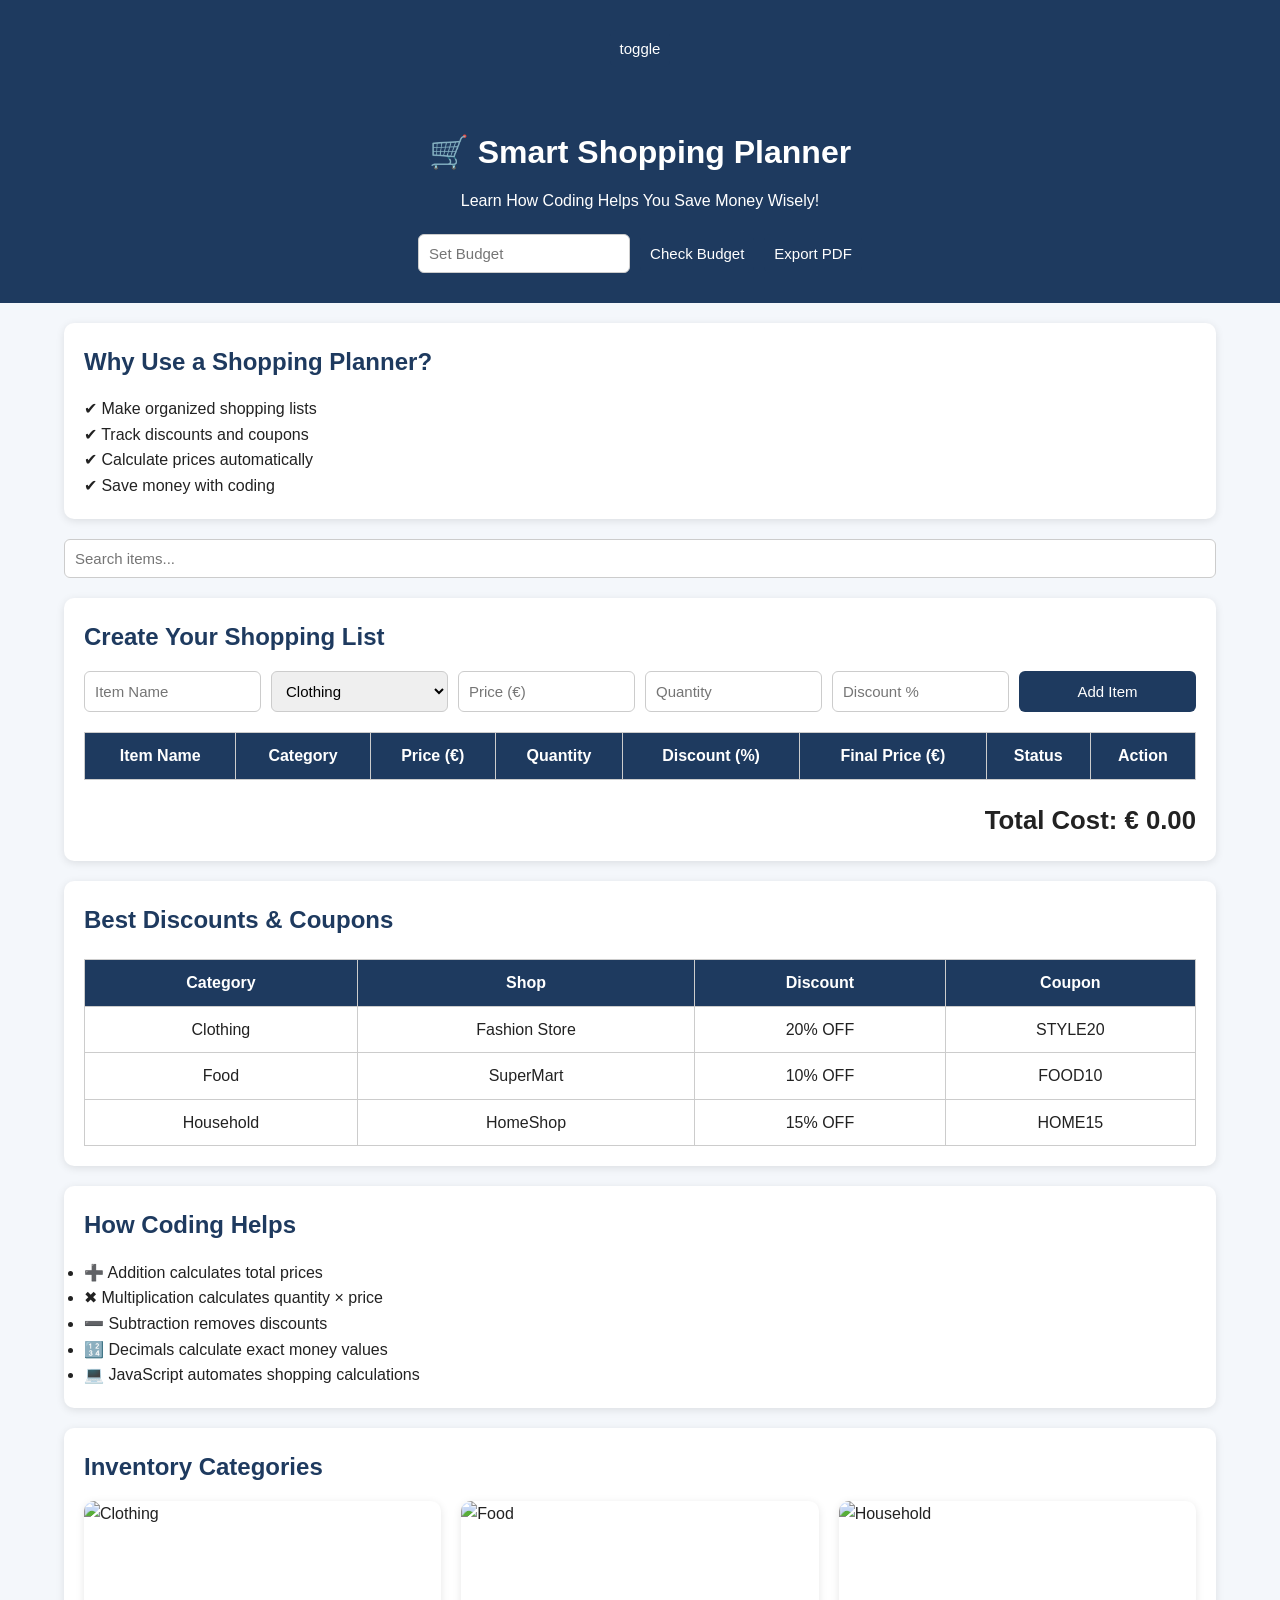
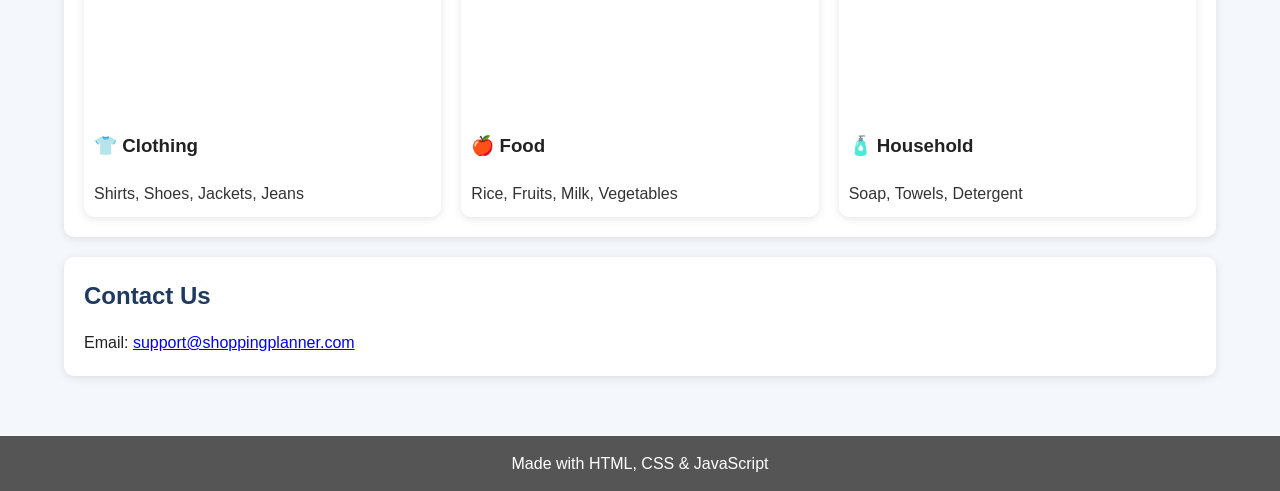
==== commit 67adfa09: "change darkmode toggle button color and add padding to card title" ====
--- a/index.html
+++ b/index.html
@@ -9,8 +9,9 @@
 </head>
 
 <body>
-
-  <!-- Header -->
+<header>
+  <button class="toggle-btn" onclick="toggleDarkmode()">toggle</button>
+</header><!-- Header -->
   <header>
     <h1>🛒 Smart Shopping Planner</h1>
     <p>Learn How Coding Helps You Save Money Wisely!</p>
--- a/style.css
+++ b/style.css
@@ -153,18 +153,21 @@
 .card img{
     width:100%;
     height:220px;
-    object-fit:contain;
-}
-
-.card h3,
+    object-fit:cover;
+}
+
+.card h3{
+    padding:10px
+}
 .card p{
     padding:10px;
+    color: #333333
 }
 
 /* Footer */
 footer{
     text-align:center;
-    background:#1e3a5f;
+    background:#555555;
     color:white;
     padding:15px;
     margin-top:20px;
